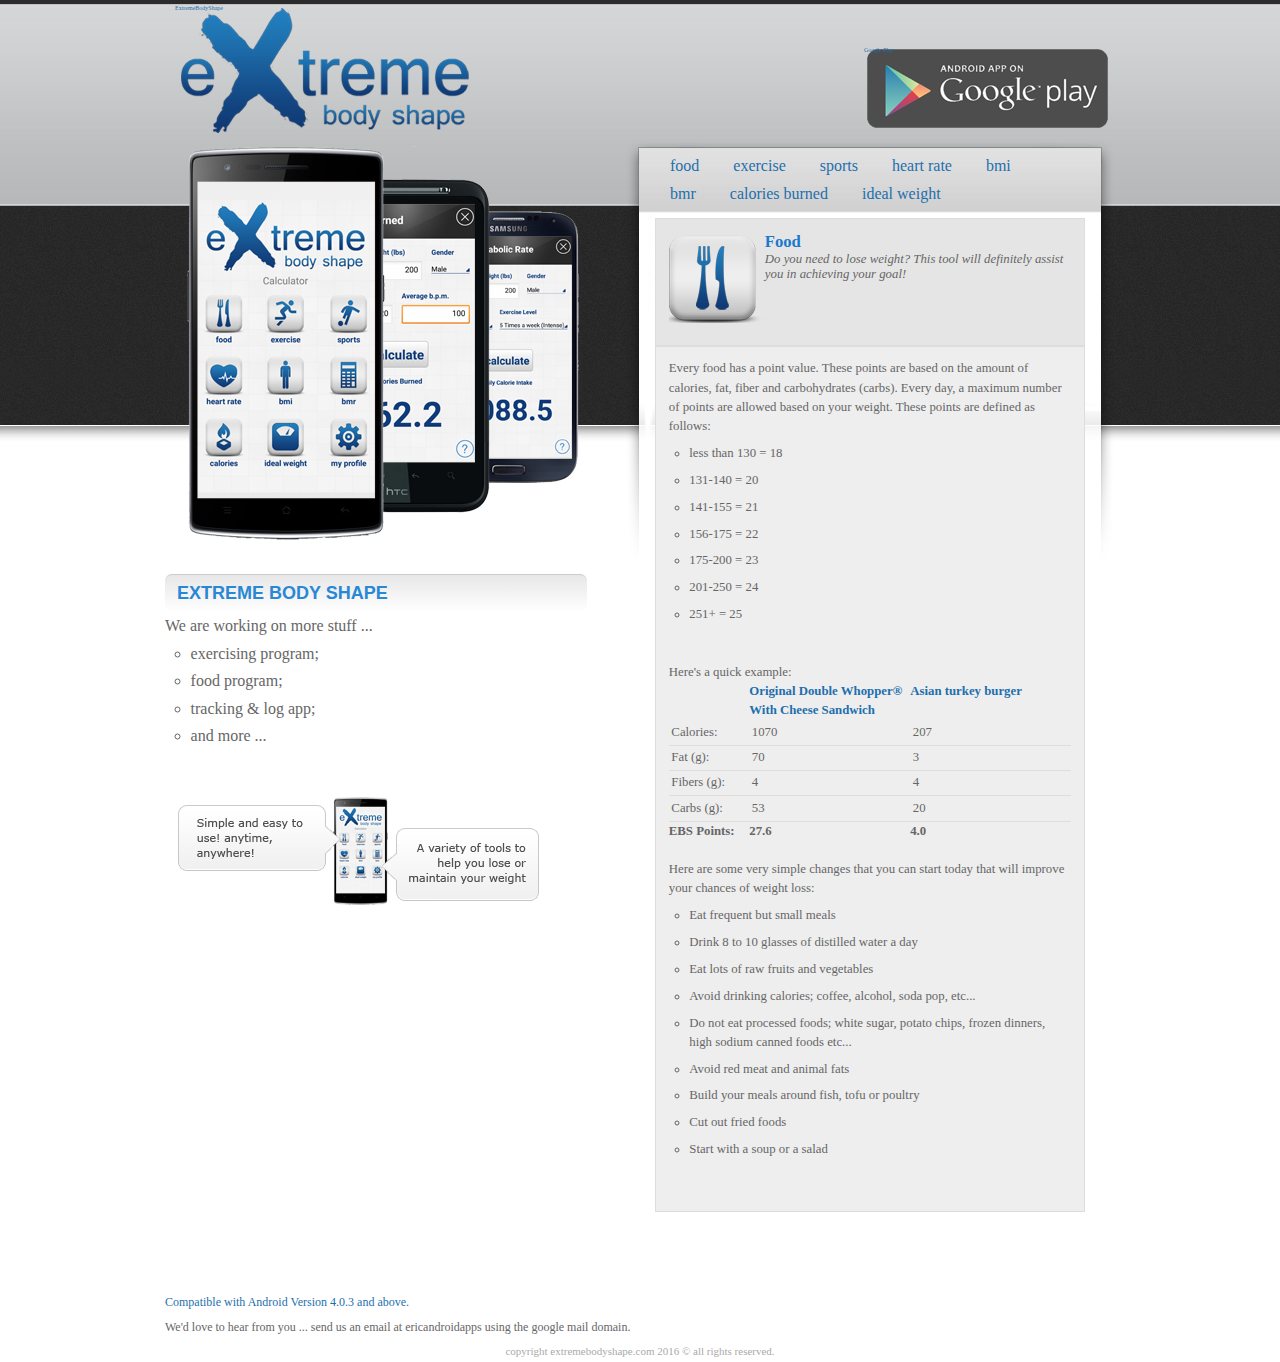
==== index.html @ 4f81a17f "Initial commit" ====
<!DOCTYPE HTML>
<html>
<head>
	<title>Extreme Body Shape - Welcome</title>      
	<meta name="Description" content="The extreme body shape calculators will help you achieve your goal! Our tools help you to check your BMI, calculates how much calories you can eat per day or simply check how much calories you burned performing your favorite sports. " />
	<meta name="Keywords" content="food calculator, food calories, exercise calculator, exercise calories, Body Mass Index, bmi, bmi calculator, Basal Metabolic Rate, bmr, bmr calculator, Target Heart Rate, Target Heart Rate calculator, Ideal Weight, Ideal Weight calculator, Calories Burned calculator" />
	<meta name="author" content="Extreme Body Shape" />
	<meta name="application-name" content="Extreme Body Shape - EBSCalc" />
	<meta name="ROBOTS" content="INDEX,FOLLOW" />
	<meta http-equiv="content-type" content="text/html; charset=UTF-8" />
	<meta name="viewport" content="width=device-width,initial-scale=1,maximum-scale=1,user-scalable=no" />
	<link rel="stylesheet" type="text/css" href="/css/ebs.css">
	<script type="text/javascript" src="http://ajax.googleapis.com/ajax/libs/jquery/1.7.1/jquery.min.js"></script>
</head>
<body>

<header>
	<a href="/" id="logo" class="icons">ExtremeBodyShape</a>
	<a href="https://play.google.com/store/apps/details?id=com.extremebodyshape.calculator" target="googleplay" id="googlePlay" class="icons">Google Play</a>
</header>
<div class="clear"></div>
<section>
	<aside id="group">

		<div id="groupPhone" class="icons"></div>

		<h1 class="heading">Extreme Body Shape</h1>
		<p>We are working on more stuff ...</p>
		<ul>
			<li>exercising program;</li>
			<li>food program;</li>
			<li>tracking &amp; log app;</li>
			<li>and more ...</li>
		</ul>

		<div id="miniPhone" class="icons"></div>

	</aside>
	<aside id="content">
		<nav>
			<a data-id="food">food</a>
			<a data-id="exercise">exercise</a>
			<a data-id="sports">sports</a>
			<a data-id="heart">heart rate</a>
			<a data-id="bmi">bmi</a>
			<a data-id="bmr">bmr</a>
			<a data-id="calories">calories burned</a>
			<a data-id="ideal">ideal weight</a>
		</nav>

<article id="tab-food">
	<div class="title">
		<div class="titleIcon food icons"></div>
		<h3>Food</h3>
		Do you need to lose weight? This tool will definitely assist you in achieving your goal!
	</div>

	<div class="description">
		Every food has a point value. These points are based on the amount of calories, fat, fiber and carbohydrates (carbs).
		Every day, a maximum number of points are allowed based on your weight. These points are defined as follows:
		<ul>
			<li class="list">less than 130 = 18</li>
			<li class="list">131-140 = 20</li>
			<li class="list">141-155 = 21</li>
			<li class="list">156-175 = 22</li>
			<li class="list">175-200 = 23</li>
			<li class="list">201-250 = 24</li>
			<li class="list">251+ = 25</li>
		</ul>

		Here's a quick example:
		<table> <tr> <th>&nbsp;</th> <th> <a href="http://www.nutritiondata.com/facts/foods-from-burger-king/6748/2" target="_blank">Original Double Whopper&reg; With Cheese Sandwich</a> </th> <th> <a href="http://www.eatingwell.com/recipes/asian_turkey_burgers.html" target="_blank">Asian turkey burger</a> </th> </tr> <tr> <td>Calories:</td> <td>1070</td> <td>207</td> </tr> <tr> <td>Fat (g):</td> <td>70</td> <td>3</td> </tr> <tr> <td>Fibers (g):</td> <td>4</td> <td>4</td> </tr> <tr> <td>Carbs (g):</td> <td>53</td> <td>20</td> </tr> <tr> <th>EBS Points:</th> <th>27.6</th> <th>4.0</th> </tr> </table>
		<br/>
		Here are some very simple changes that you can start today that will improve your chances of weight loss:
		<ul>
			<li class="list">Eat frequent but small meals</li>
			<li class="list">Drink 8 to 10 glasses of distilled water a day</li>
			<li class="list">Eat lots of raw fruits and vegetables</li>
			<li class="list">Avoid drinking calories; coffee, alcohol, soda pop, etc...</li>
			<li class="list">Do not eat processed foods; white sugar, potato chips, frozen dinners, high sodium canned foods etc...</li>
			<li class="list">Avoid red meat and animal fats</li>
			<li class="list">Build your meals around fish, tofu or poultry</li>
			<li class="list">Cut out fried foods</li>
			<li class="list">Start with a soup or a salad</li>
		</ul>
	</div>
</article>

<article id="tab-exercise">
	<div class="title exercise">
		<div class="titleIcon exercise icons"></div>
	<h3>Exercise</h3>
	You need to lose weight? This tool will definitely guide you to achieve your goal.
	</div>
	<div class="description">
		Changing your eating habits is the first step of losing weight. The second one, is exercising. 
		Losing weight can not be done overnight. Like the food tool, the exercise tool can help you lose weight using our points system.
		For example, a 180 pound man can eat 23 points a day. He exercised for 30 minutes at a moderate level. 
		Therefore, the number of total points is 3. 
		These points are not added to the number of points you can eat but subtracted from the total amount allowed.
		In other words, although he ate 23 points that day it would only count as if he ate 20 points that day.
		<p>** As a reminder, aim to lose 1-2lbs per week as this is the safest amount to lose per week.</p>
	</div>
</article>

<article id="tab-heart">
	<div class="title">
		<div class="titleIcon hr icons"></div>
		<h3>Target Heart Rate</h3>
		Find out what your target heart rate is!
	</div>
	<div class="description">
		The Target Heart Rate is a desired range of heart rate reached during a sport or workout based on your age and activity level. 
		Use our target heart rate tool to quickly and easily calculate the ideal sport or workout heart rate range to maximize your cardiovascular fitness.
		This tool will help you calculate your target heart rate zone to exercise safely. 
		<p>**Tip: To determine if you're working within your zone, locate your radial artery at the side of your wrist with your index finger, and count the beats for 10 seconds, then multiply by 6.</p>
	</div>

</article>

<article id="tab-bmi">
	<div class="title bmi">
		<div class="titleIcon bmi icons"></div>
		<h3>Body Mass Index</h3>
		Are you underweight, overweight or within a healthy weight range?
	</div>
	<div class="description">
		Body Mass Index or BMI is a measure utilized determine weight status. 
		In other words, this tool tells you if you are underweight, overweight or within a healthy weight range.
		Body Mass Index is a measurement of body fat based on height and weight for both men and women.
		Look at this chart to find out your status:

		<table class="left"> <tr> <th>&nbsp;</th> <th> BMI </th> </tr> <tr> <td>Underweight:</td> <td>Less than 18.5</td> </tr> <tr> <td>Ideal Weight:</td> <td>Between 18.5 and 24.9</td> </tr> <tr> <td>Overweight:</td> <td>Between 25 and 29.9</td> </tr> <tr> <td>Obesity:</td> <td>Between 30 and 39.9</td> </tr> <tr> <td>Morbid Obesity:</td> <td>40+</td> </tr> </table>

		<p>** Note: Being overweight increases the chances of serious health risks like heart disease, diabetes, and high blood pressure.</p>
		<p>** Note: Body Mass Index is not a foolproof measurement. Though muscle tissue weighs more than fat tissue, BMI calculation doesn't recognize the difference between muscle and fat. This tool leads for those who are more sedentary.</p>
	</div>

</article>

<article id="tab-ideal">
	<div class="title iw">
		<div class="titleIcon iw icons"></div>
		<h3>Ideal Weight</h3>
		Are you in your target weight range?
	</div>
	<div class="description">
		Your ideal weight is really a range of weights that is considered healthy, as long as your body fat 
		is reasonably low. Have you ever wondered what the ideal weight is for your height? 
		This tool will tell you if you're overweight or underweight. 

		<p>** Note: This body weight calculator does not account for pregnant, breastfeeding women, athletes and those with a muscular build, older persons or persons who have loss of muscle mass, and illness.</p>
	</div>
</article>

<article id="tab-sports">
	<div class="title">
		<div class="titleIcon sports icons"></div>
		<h3>Sports</h3>
		Find out how many calories you burned while performing your favorite sport!
	</div>
	<div class="description">
		Ever wanted to know how many calories you burn while jogging? Or playing football? 
		This tool estimates the number of calories you'll burn performing a range of activities at 
		varying intensity levels, over a certain period of time and taking into consideration your weight. 
		Find out how much calories you lost performing your favorite sport or activity.
	</div>

</article>

<article id="tab-bmr">
	<div class="title">
		<div class="titleIcon bmr icons"></div>
		<h3>Basal Metabolic Rate</h3>
		How much calories did I lose performing my favorite exercise?
	</div>
	<div class="description">
		Your basal metabolic rate (BMR) is the minimum calorific requirement needed to sustain life in a resting individual.
		It represents the amount of energy (measured in calories) required to keep your body functioning normally assuming you participate in no activities.
		Your BMR generally decreases with the loss of lean body mass and with age. 
		This tool gives you a good estimate on how much calories you need to eat everyday.
	</div>

</article>

<article id="tab-calories">
	<div class="title">
		<div class="titleIcon calories icons"></div>
		<h3>Calories Burned</h3>
		How much calories did I lose performing my favorite exercise?
	</div>
	<div class="description">
		The "calories burned" calculator gives you an estimate of the calories you burned while performing an activity or sport.
		The number of calories burned are based on your age, gender, weight, duration of the exercise or activity and your heart rate.
		This tool can work with any activities or sports as long your target heart rate zone is greater than 42%.
	</div>
</article>

	</aside>
</section>
<div class="clear"></div>
<footer>
	<p>Compatible with Android Version 4.0.3 and above.</p>
	<p>
		We'd love to hear from you ...  send us an email at ericandroidapps using the google mail domain.
	</p>
	<p>
		copyright extremebodyshape.com 2016 &copy; all rights reserved.
	</p>
</footer>

<script type="text/javascript">

$('nav a').click(function() {
	var id = $(this).data('id');
	$('aside#content article').hide();
	$('#tab-' + id).show();
});

</script>

</body>
</html>
---- css/ebs.css ----
::-moz-selection{background:#333;color:#fff;text-shadow:none}::selection{background:#333;color:#fff;text-shadow:none}::-moz-focus-inner,:focus{outline:none}*{border:0;font-family:inherit;font-style:inherit;font-weight:inherit;margin:0;outline:none;padding:0;vertical-align:baseline;z-index:1}a{cursor:pointer;text-decoration:none}a img{border:none}article,aside,details,figcaption,figure,footer,header,hgroup,menu,nav,section,summary{display:block}blockquote,q{quotes:none}blockquote:before,blockquote:after,q:before,q:after{content:''}body{font-size:100%;height:100%;line-height:1}caption,th{text-align:left}del{text-decoration:line-through}fieldset{border:0}html{height:100%;-webkit-text-size-adjust:100%;-ms-text-size-adjust:100%;text-size-adjust:100%}img{border:0}img::-moz-selection,img::selection{background:transparent}input,select,textarea{border:solid 1px #aaa;margin:3px;padding:2px}kbd{background:#eee;border-color:#ccc #aaa #888 #bbb;border-style:solid;border-width:1px 3px 3px 1px;color:#000;padding:2px 4px;white-space:nowrap}mark{background:#ff0;color:#000;font-style:italic;font-weight:bold}ol,ul{list-style-type:none}table{border-collapse:collapse;border-spacing:0}.bold{font-weight:bold}.center{display:block;margin:0 auto;text-align:center}.clear{clear:both}.hidden{display:none}.errorMsg:empty{display:none}.errorMsg{background:none repeat scroll 0 0 #ffe0e0;margin:10px;padding:10px;font-size:0.7em;text-align:center;color:red}a{color:#1E6FAD;cursor:pointer;text-decoration:none}.heading{-moz-border-radius:0.4em;-webkit-border-radius:0.4em;background:url([data-uri]);background:-moz-linear-gradient(top, #e7e7e7 0%, rgba(255,255,255,0) 100%);background:-webkit-gradient(linear, left top, left bottom, color-stop(0%, #e7e7e7), color-stop(100%, rgba(255,255,255,0)));background:-webkit-linear-gradient(top, #e7e7e7 0%, rgba(255,255,255,0) 100%);background:-o-linear-gradient(top, #e7e7e7 0%, rgba(255,255,255,0) 100%);background:-ms-linear-gradient(top, #e7e7e7 0%, rgba(255,255,255,0) 100%);background:linear-gradient(top, #e7e7e7 0%, rgba(255,255,255,0) 100%);border-top:0.1em solid #ccc;border-radius:0.4em;color:#2988D5;filter:progid:DXImageTransform.Microsoft.gradient( startColorstr='#e7e7e7', endColorstr='#00ffffff',GradientType=0 );font:bold 18px Arial;margin-top:20px;padding:8px 12px;text-transform:uppercase}body{background:url(/imgs/background.png) repeat-x;color:#666;font:normal 1em Tahoma}h1{margin:5px 0}li{margin:0.6em;padding:0}ul{margin:0 0 3em 0;padding-left:1em;list-style-type:circle}table{border:0;width:100%}table td{text-align:left}table th{font-weight:bold;text-align:left}td{border-bottom:solid 0.1em #ddd;padding:0.2em;text-align:center}td{width:40%}td:first-child{width:20%}header{display:block;height:140px;margin:0 auto;position:relative}@media all and (min-width: 961px){header{width:950px}}@media all and (max-width: 960px){header{width:100%}}header #logo{height:198px;left:10px;position:absolute;top:5px;width:448px}header #googlePlay{background-position:-442px -415px;bottom:10px;height:83px;position:absolute;right:5px;width:246px}section{display:block;margin:0 auto;min-height:1150px;position:relative}@media all and (min-width: 961px){section{width:950px}}@media all and (max-width: 960px){section{width:100%}}section aside#group{height:410px;position:absolute;width:422px}@media all and (max-width: 960px){section aside#group{display:none}}section aside#group #groupPhone{background-position:0 -215px;height:100%;width:100%}section aside#group #miniPhone{background-position:-460px -8px;height:119px;width:384px}section aside#content{background:url(/imgs/content-background.png) no-repeat top center;padding:10px 30px;position:absolute;right:0;width:430px}section aside#content nav{padding:2px 0 10px}section aside#content nav a{color:#1E6FAD;display:inline-block;margin:5px 15px}section aside#content article{display:none}section aside#content article:first-of-type{display:block}article.page{background:#fff;border:solid 0.1em #ddd;margin:0 0.6em;padding:1em}article.page p{font:normal 1em Arial;line-height:1.3em;margin:0;padding:0}article.page h3{margin:0.6em 0 0.2em 0}article div.description{background:#eee;border:solid 0.1em #ddd;font:normal 0.8em verdana;line-height:1.5em;margin-bottom:1.4em;padding:1em}article div.description p{border:solid 0.1em #ccc;font:bold italic 0.8em verdana;padding:0.5em}article div.title{background:#e5e5e5;border:solid 1px #ddd;font:italic 0.8em "Verdana";min-height:5em;padding:1em;height:100px}article div.titleIcon{float:left;height:96px;width:96px}article div.food{background-position:-444px -189px}article div.exercise{background-position:-544px -189px}article div.hr{background-position:-844px -289px}article div.bmi{background-position:-544px -289px}article div.bmr{background-position:-744px -189px}article div.iw{background-position:-644px -289px}article div.sports{background-position:-644px -189px}article div.calories{background-position:-844px -189px}article h3{color:#197acd;font:bold 1.3em "Tahoma";padding:0;margin:0}footer{display:block;font-size:12px;margin:0 auto;position:relative}@media all and (min-width: 961px){footer{width:950px}}@media all and (max-width: 960px){footer{width:100%}}footer p{padding:5px 0}footer p:first-of-type{color:#1E6FAD}footer p:last-of-type{color:#aaa;font:normal 11px verdana;text-align:center}.icons{background:url(/imgs/ebs.png) no-repeat;display:inline-block;font-size:0.0001em}
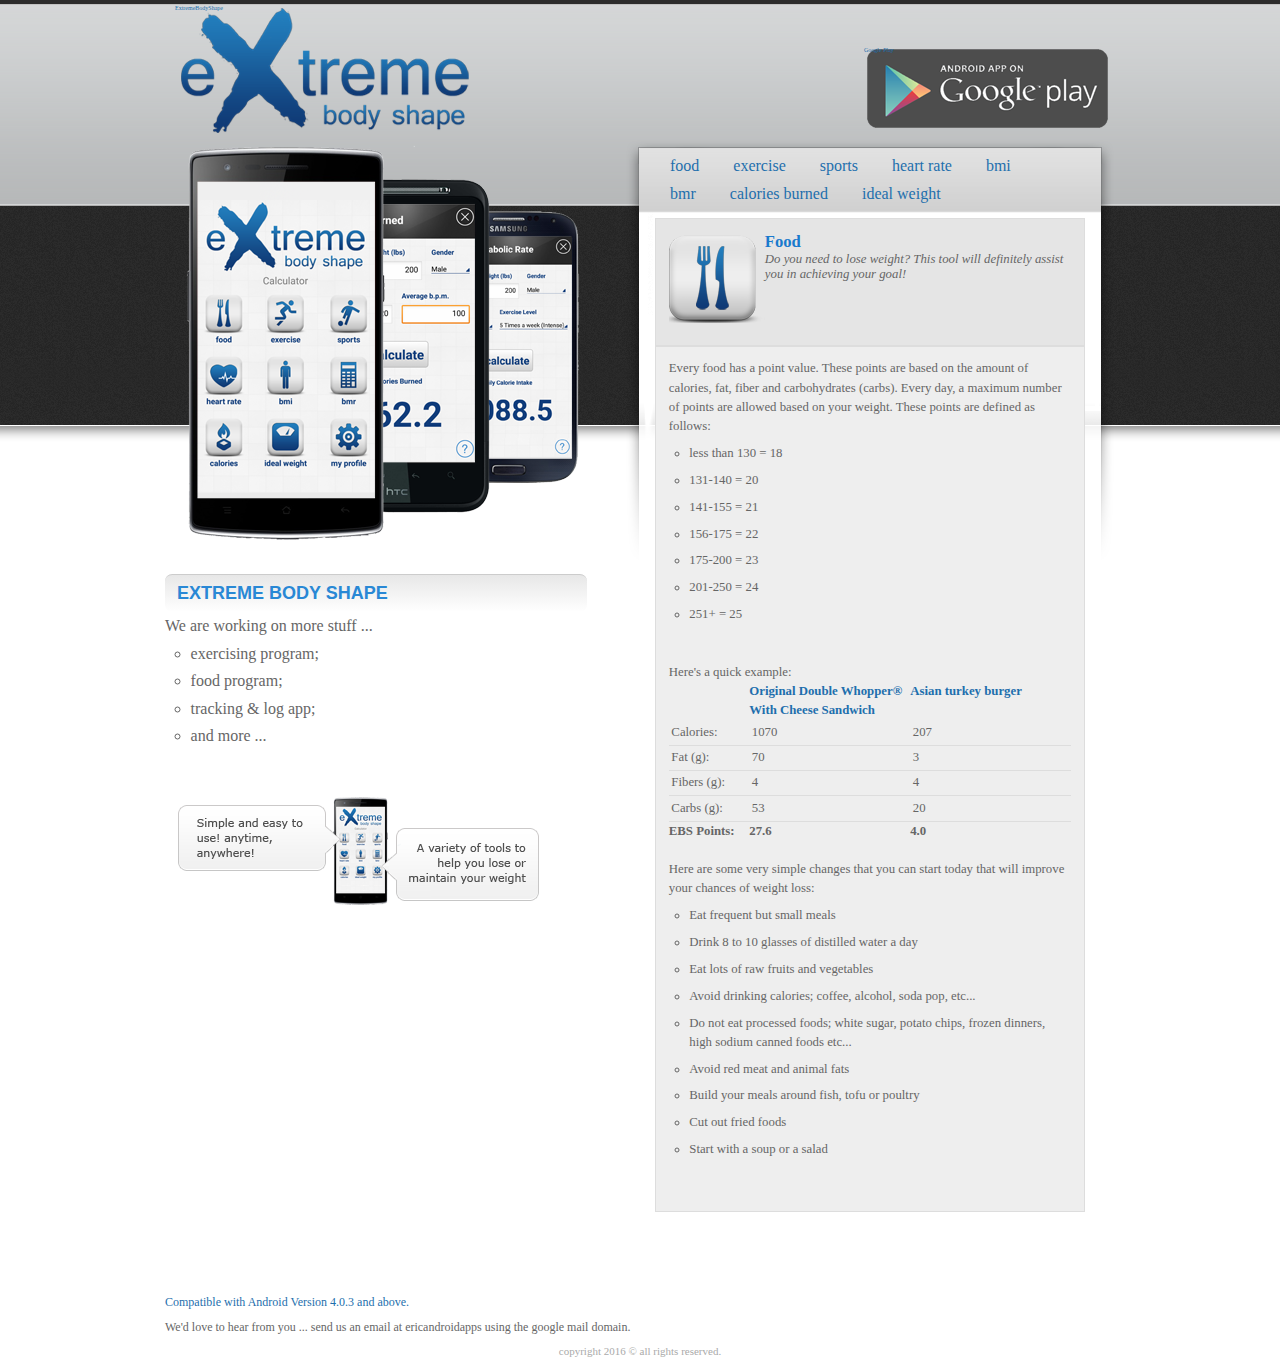
==== commit 29fd2f21: "Fix copyright" ====
--- a/index.html
+++ b/index.html
@@ -205,7 +205,7 @@
 		We'd love to hear from you ...  send us an email at ericandroidapps using the google mail domain.
 	</p>
 	<p>
-		copyright extremebodyshape.com 2016 &copy; all rights reserved.
+		copyright 2016 &copy; all rights reserved.
 	</p>
 </footer>
 
